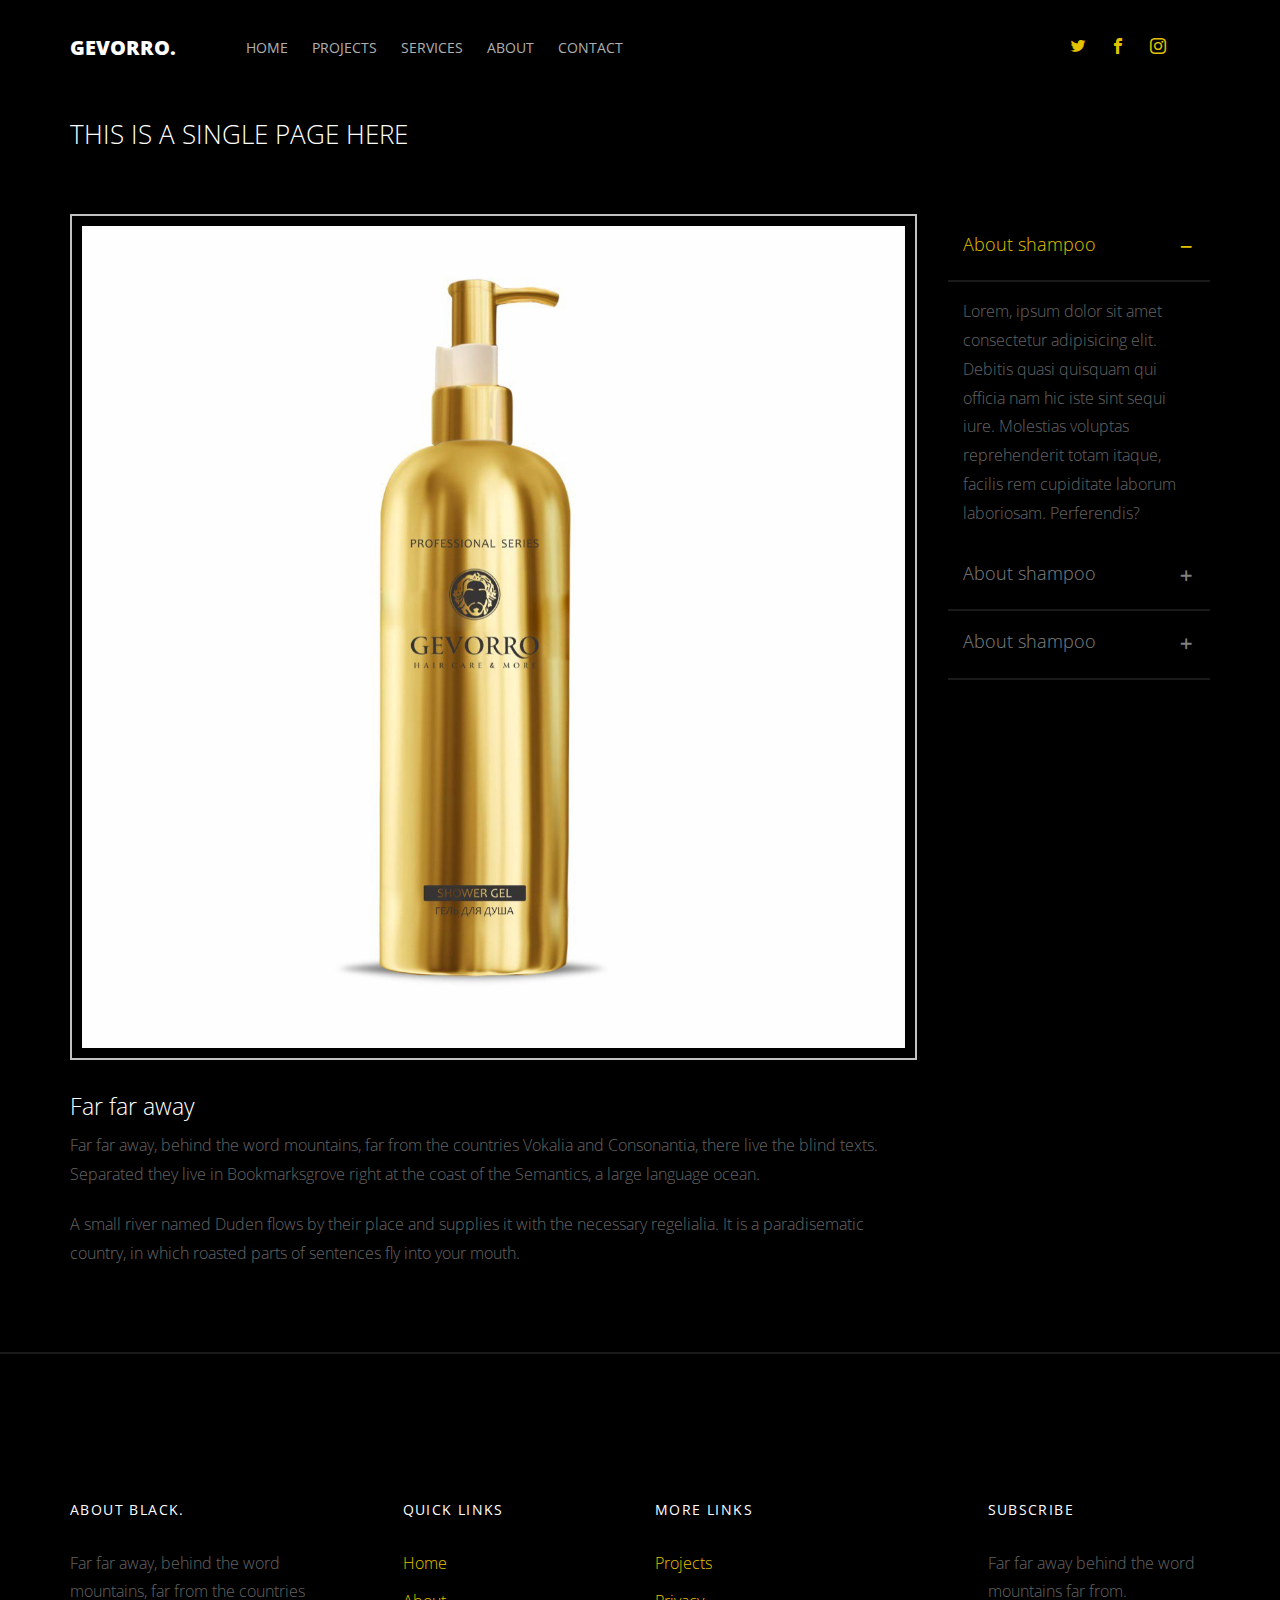
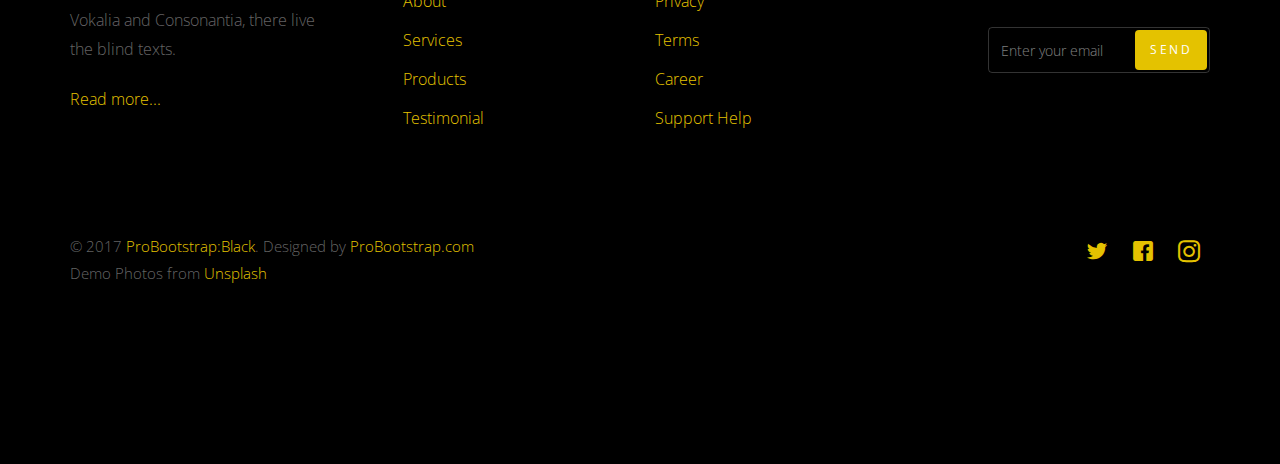
==== single-page.html @ d479a98a "Add files via upload" ====
<!DOCTYPE html>

<!-- 
  Theme Name: Black
  Theme URL: https://probootstrap.com/black-free-html5-multi-purpose-website-template
  Author: ProBootstrap.com
  Author URL: https://probootstrap.com
  License: Released for free under the Creative Commons Attribution 3.0 license (probootstrap.com/license)
-->
<html lang="en">
  <head>
    <meta charset="utf-8">
    <meta name="viewport" content="width=device-width, initial-scale=1">
    <title>ProBootstrap:Black &mdash; Free Bootstrap Theme, Free Responsive Bootstrap Website Template</title>
    <meta name="description" content="Free Bootstrap Theme by ProBootstrap.com">
    <meta name="keywords" content="free website templates, free bootstrap themes, free template, free bootstrap, free website template">
    
    <link href="https://fonts.googleapis.com/css?family=Open+Sans:300,400" rel="stylesheet">
    <link rel="stylesheet" href="css/styles-merged.css">
    <link rel="stylesheet" href="css/style.min.css">
    <link rel="stylesheet" href="css/custom.css">

    <!--[if lt IE 9]>
      <script src="js/vendor/html5shiv.min.js"></script>
      <script src="js/vendor/respond.min.js"></script>
    <![endif]-->
  </head>
  <body>

  <!-- START: header -->
  
  <div class="probootstrap-loader"></div>

  <header role="banner" class="probootstrap-header">
    <div class="container">
        <a href="index.html" class="probootstrap-logo">Gevorro<span>.</span></a>
        
        <a href="#" class="probootstrap-burger-menu visible-xs" ><i>Menu</i></a>
        <div class="mobile-menu-overlay"></div>

        <nav role="navigation" class="probootstrap-nav hidden-xs">
          <ul class="probootstrap-main-nav">
            <!-- <li><a href="index.html">Home</a></li> -->
            <li><a href="#">Home</a></li>
            <!-- <li><a href="projects.html">Projects</a></li> -->
            <li><a href="#">Projects</a></li>
            <!-- <li><a href="services.html">Services</a></li> -->
            <li><a href="#">Services</a></li>
            <!-- <li><a href="about.html">About</a></li> -->
            <li><a href="#">About</a></li>
            <!-- <li><a href="contact.html">Contact</a></li> -->
            <li><a href="#">Contact</a></li>
          </ul>
          <ul class="probootstrap-right-nav hidden-xs">
            <li><a href="#"><i class="icon-twitter"></i></a></li>
            <li><a href="#"><i class="icon-facebook2"></i></a></li>
            <li><a href="#"><i class="icon-instagram2"></i></a></li>
          </ul>
          <div class="extra-text visible-xs"> 
            <a href="#" class="probootstrap-burger-menu"><i>Menu</i></a>
            <h5>Address</h5>
            <p>Outlet Novaya Riga. Top gun</p>
            <h5>Connect</h5>
            <ul class="social-buttons">
              <li><a href="#"><i class="icon-twitter"></i></a></li>
              <li><a href="#"><i class="icon-facebook2"></i></a></li>
              <li><a href="#"><i class="icon-instagram2"></i></a></li>
            </ul>
          </div>
        </nav>
    </div>
  </header>
  <section class="page-title">
    <div class="container">
      <!-- <div class="row">
        <div class="col-md-12 section-heading"> -->
          <h1>This is a single page here</h1>
        <!-- </div>
      </div> -->
    </div>
  </section>

  <section class="probootstrap-section">
    <div class="container">
      <div class="row">
        <div class="col-md-9">
          <p><img src="img/product/new/photo_2022-08-31_17-01-20.jpg" alt="not loaded photo" class="img-responsive img-border"></p>
          <h2>Far far away</h2>
          <p>Far far away, behind the word mountains, far from the countries Vokalia and Consonantia, there live the blind texts. Separated they live in Bookmarksgrove right at the coast of the Semantics, a large language ocean.</p>

          <p>A small river named Duden flows by their place and supplies it with the necessary regelialia. It is a paradisematic country, in which roasted parts of sentences fly into your mouth.</p>


        </div>
        <div class="col-md-3">
          


          <div class="panel-group probootstrap-panel" id="accordion" role="tablist" aria-multiselectable="true">
            <div class="panel panel-default">
              <div class="panel-heading" role="tab" id="headingOne">
                <h4 class="panel-title">
                  <a role="button" data-toggle="collapse" data-parent="#accordion" href="#collapseOne" aria-expanded="true" aria-controls="collapseOne">

                    About shampoo
                  </a>
                </h4>
              </div>
              <div id="collapseOne" class="panel-collapse collapse in" role="tabpanel" aria-labelledby="headingOne">
                <div class="panel-body">
                  <p>Lorem, ipsum dolor sit amet consectetur adipisicing elit. Debitis quasi quisquam qui officia nam hic iste sint sequi iure. Molestias voluptas reprehenderit totam itaque, facilis rem cupiditate laborum laboriosam. Perferendis?</p>
                </div>
              </div>
            </div>
            <div class="panel panel-default">
              <div class="panel-heading" role="tab" id="headingTwo">
                <h4 class="panel-title">
                  <a class="collapsed" role="button" data-toggle="collapse" data-parent="#accordion" href="#collapseTwo" aria-expanded="false" aria-controls="collapseTwo">
                    About shampoo
                  </a>
                </h4>
              </div>
              <div id="collapseTwo" class="panel-collapse collapse" role="tabpanel" aria-labelledby="headingTwo">
                <div class="panel-body">
                  <p>Lorem ipsum dolor sit amet consectetur, adipisicing elit. Molestias expedita magnam, quibusdam suscipit quo maiores dicta culpa numquam dolore neque consequatur temporibus quas, repudiandae hic dolorum ducimus nam, reiciendis possimus.</p>
                  
                </div>
              </div>
            </div>
            <div class="panel panel-default">
              <div class="panel-heading" role="tab" id="headingThree">
                <h4 class="panel-title">
                  <a class="collapsed" role="button" data-toggle="collapse" data-parent="#accordion" href="#collapseThree" aria-expanded="false" aria-controls="collapseThree">
                    About shampoo
                  </a>
                </h4>
              </div>
              <div id="collapseThree" class="panel-collapse collapse" role="tabpanel" aria-labelledby="headingThree">
                <div class="panel-body">
                  <p>Lorem ipsum dolor sit amet consectetur, adipisicing elit. Nihil molestiae repellendus saepe enim minus temporibus repellat aspernatur, similique blanditiis, quibusdam tenetur aliquid distinctio magni eum. Consequatur enim a odio praesentium!</p>
                </div>
              </div>
            </div>
          </div>
          <!-- END panel-group -->
        </div>
      </div>
    </div>
  </section>
  
  


  <footer class="probootstrap-footer probootstrap-bg">
    <div class="container">
      <div class="row mb60">
        <div class="col-md-3">
          <div class="probootstrap-footer-widget">
            <h4 class="heading">About Black.</h4>
            <p>Far far away, behind the word mountains, far from the countries Vokalia and Consonantia, there live the blind texts. </p>
            <p><a href="#">Read more...</a></p>
          </div> 
        </div>
        <div class="col-md-3">
          <div class="probootstrap-footer-widget probootstrap-link-wrap">
            <h4 class="heading">Quick Links</h4>
            <ul class="stack-link">
              <li><a href="#">Home</a></li>
              <li><a href="#">About</a></li>
              <li><a href="#">Services</a></li>
              <li><a href="#">Products</a></li>
              <li><a href="#">Testimonial</a></li>
            </ul>
          </div>
        </div>
        <div class="col-md-3">
          <div class="probootstrap-footer-widget">
            <h4 class="heading">More Links</h4>
            <ul class="stack-link">
              <li><a href="#">Projects</a></li>
              <li><a href="#">Privacy</a></li>
              <li><a href="#">Terms</a></li>
              <li><a href="#">Career</a></li>
              <li><a href="#">Support Help</a></li>
            </ul>
          </div> 
        </div>
        <div class="col-md-3">
          <div class="probootstrap-footer-widget probootstrap-link-wrap">
            <h4 class="heading">Subscribe</h4>
            <p>Far far away behind the word mountains far from.</p>
            <form action="#">
              <div class="form-field">
                <input type="text" class="form-control" placeholder="Enter your email">
                <button class="btn btn-subscribe">Send</button>
              </div>
            </form>
          </div>
        </div>
      </div>
      <div class="row copyright">
        <div class="col-md-6">
          <div class="probootstrap-footer-widget">
            <p>&copy; 2017 <a href="#">ProBootstrap:Black</a>. Designed by <a href="#">ProBootstrap.com</a> <br> Demo Photos from <a href="https://unsplash.com/">Unsplash</a></p>
          </div>
        </div>
        <div class="col-md-6">
          <div class="probootstrap-footer-widget right">
            <ul class="probootstrap-social">
              <li><a href="#"><i class="icon-twitter"></i></a></li>
              <li><a href="#"><i class="icon-facebook"></i></a></li>
              <li><a href="#"><i class="icon-instagram2"></i></a></li>
            </ul>
          </div>
        </div>
      </div>
    </div>
  </footer>

  <div class="gototop js-top">
    <a href="#" class="js-gotop"><i class="icon-chevron-thin-up"></i></a>
  </div>
  

  <script src="js/scripts.min.js"></script>
  <script src="js/main.min.js"></script>
  <script src="js/custom.js"></script>

  </body>
</html>
---- css/style.min.css ----
/*!==============================
 * Theme Name: Haus
 * Theme URL: https://probootstrap.com/haus-free-real-estate-html5-website-template
 * Version: 1.0
 * Author: ProBootstrap.com
 * Author URL: https://probootstrap.com
 * License: Released for free under the Creative Commons Attribution 3.0 license (probootstrap.com/license)
 */.probootstrap-logo,body{font-family:"Open Sans",sans-serif}.btn,.probootstrap-footer-widget .heading{letter-spacing:.1em;text-transform:uppercase}@font-face{font-family:icomoon;src:url(../fonts/icomoon/icomoon.eot?1z9v6x);src:url(../fonts/icomoon/icomoon.eot?1z9v6x#iefix) format("embedded-opentype"),url(../fonts/icomoon/icomoon.ttf?1z9v6x) format("truetype"),url(../fonts/icomoon/icomoon.woff?1z9v6x) format("woff"),url(../fonts/icomoon/icomoon.svg?1z9v6x#icomoon) format("svg");font-weight:400;font-style:normal}html{overflow-x:hidden;font-size:1em}body{background:#000;font-size:16px;line-height:1.8;color:rgba(255,255,255,.4);font-weight:300}::selection{background:#000;color:#fff}::-moz-selection{background:#000;color:#fff}.page-title h1,.probootstrap-card .probootstrap-card-text .probootstrap-card-heading,.probootstrap-panel .panel .panel-title,.section-heading h2,.service .heading,.service.left-icon h3,h1,h2,h3,h4{margin:1.414em 0 .5em;line-height:1.2;font-weight:300;color:#fff}.page-title h1,h1{margin-top:0;font-size:1.602em}.section-heading h2,h2{font-size:1.424em}.probootstrap-card .probootstrap-card-text .probootstrap-card-heading,.service .heading,.service.left-icon h3,h3{font-size:1.266em}.probootstrap-panel .panel .panel-title,h4{font-size:1.125em}.font_small,small{font-size:.889em}figure,ol,p,ul{margin-bottom:1.3em}a{-webkit-transition:.3s all;transition:.3s all;color:rgb(228, 194, 0)}a:focus,a:hover{color:#f2f2f2;text-decoration:none!important}a.hover-reverse{color:#fff}a.hover-reverse:active,a.hover-reverse:focus,a.hover-reverse:hover{color:rgb(228, 194, 0);text-decoration:none}.probootstrap-header{padding-top:30px;padding-bottom:30px;width:100%;z-index:12;position:absolute;top:0}.probootstrap-logo{float:left;color:#fff;padding-left:0;font-size:20px;display:block;text-transform:uppercase;font-weight:900}.probootstrap-logo:active,.probootstrap-logo:focus,.probootstrap-logo:hover{color:#fff}@media screen and (max-width:768px){.probootstrap-logo{padding-left:0}}.probootstrap-nav{margin-left:60px;text-align:left;float:left;width:calc(100% - 200px);position:relative}.probootstrap-mobile-menu-active .probootstrap-nav{text-align:left;position:fixed;display:block!important;overflow-y:auto;top:0;right:0;bottom:0;z-index:1100;height:100vh;width:300px;background:#000;padding:40px;-webkit-transition:.3s all ease-out;transition:.3s all ease-out;-webkit-transform:translateX(300px);transform:translateX(300px)}.probootstrap-mobile-menu-active .probootstrap-nav .extra-text{display:block;float:left;clear:both;margin-top:30px;color:#fff}.probootstrap-mobile-menu-active .probootstrap-nav .extra-text .social-buttons{padding:0;margin:0 0 20px}.probootstrap-mobile-menu-active .probootstrap-nav .extra-text .social-buttons li{display:inline-block;zoom:1;padding:0;margin:0}.probootstrap-mobile-menu-active .probootstrap-nav .extra-text .social-buttons li a{color:#fff;padding:10px}.probootstrap-mobile-menu-active .probootstrap-nav .extra-text .social-buttons li:first-child a{padding-left:0}.probootstrap-mobile-menu-active .probootstrap-nav .extra-text h5{text-transform:uppercase;font-size:12px;font-weight:700;letter-spacing:.1em;color:rgba(255,255,255,.5)}.probootstrap-mobile-menu-active.show .probootstrap-nav{-webkit-transform:translateX(0);transform:translateX(0)}.probootstrap-main-nav{margin:0;padding:0}.probootstrap-mobile-menu-active .probootstrap-main-nav{float:left;margin-top:40px;width:100%}.probootstrap-main-nav li{margin:0;padding:0 10px;list-style:none;display:inline;font-size:18px}.probootstrap-mobile-menu-active .probootstrap-main-nav li{margin-bottom:10px;padding-left:0;padding-right:0;display:block}.probootstrap-main-nav li a{font-weight:400;text-transform:uppercase;padding:10px 0;color:rgba(255,255,255,.7);font-size:14px}.probootstrap-main-nav li a:hover,.probootstrap-mobile-menu-active .probootstrap-main-nav li a:hover,.probootstrap-mobile-menu-active.show .probootstrap-main-nav li a{color:#fff}.probootstrap-mobile-menu-active .probootstrap-main-nav li a{margin-bottom:10px;padding:5px 0;display:block;border-bottom:none!important}.probootstrap-main-nav li.probootstrap-cta{margin-left:20px}.probootstrap-main-nav li.probootstrap-cta a{border:2px solid #fff;padding-right:20px;padding-left:20px;border-radius:4px}.probootstrap-main-nav li.probootstrap-cta a:hover{background:#fff;color:rgb(228, 194, 0)}.probootstrap-mobile-menu-active .probootstrap-main-nav li.probootstrap-cta{margin-left:0;margin-top:20px}.probootstrap-mobile-menu-active .probootstrap-main-nav li.probootstrap-cta a{padding-top:2px;padding-bottom:2px}.probootstrap-main-nav li.active a{color:rgb(228, 194, 0)}.probootstrap-main-nav li.active a:hover{color:#fff}.probootstrap-mobile-menu-active .probootstrap-main-nav li.active a{color:rgb(228, 194, 0)}.mobile-menu-overlay{z-index:1099;position:fixed;top:0;bottom:0;left:0;right:0;width:100vw;height:100vh;background:rgba(0,0,0,.3);opacity:0;visibility:hidden;-webkit-transition:.3s all ease-out;transition:.3s all ease-out}.probootstrap-hover-overlay:before,.probootstrap-hover-overlay:hover:before,.probootstrap-mobile-menu-active.show .mobile-menu-overlay{opacity:1;visibility:visible}.probootstrap-header-social{position:absolute;top:34px;right:60px}.probootstrap-header-social li{display:inline;list-style:none;margin-left:5px}.probootstrap-header-social li a{color:#fff}.probootstrap-right-nav{position:absolute;top:3px;right:0;margin:0;padding:0}.probootstrap-right-nav li{padding:0;margin:0;display:inline-block;zoom:1;list-style:none}.probootstrap-right-nav li a{padding:0 10px}.probootstrap-burger-menu{display:inline-block;width:18px;height:18px;cursor:pointer;text-decoration:none}.probootstrap-burger-menu i{position:relative;display:inline-block;width:18px;height:2px;color:#fff;font:700 14px/.4 Helvetica,arial;text-transform:uppercase;text-indent:-55px;background:#fff;-webkit-transition:all .2s ease-out;transition:all .2s ease-out}.probootstrap-burger-menu i::after,.probootstrap-burger-menu i::before{content:'';width:18px;height:2px;background:#fff;position:absolute;left:0;-webkit-transition:all .2s ease-out;transition:all .2s ease-out}.probootstrap-burger-menu i::before{top:-7px}.probootstrap-burger-menu i::after{bottom:-7px}.probootstrap-burger-menu:hover i::before{top:-10px}.probootstrap-burger-menu:hover i::after{bottom:-10px}.probootstrap-burger-menu.active i{background:0 0}.probootstrap-burger-menu.active i::before{top:0;-webkit-transform:rotateZ(45deg);transform:rotateZ(45deg)}.probootstrap-burger-menu.active i::after{bottom:0;-webkit-transform:rotateZ(-45deg);transform:rotateZ(-45deg)}.probootstrap-mobile-menu-active.show .probootstrap-burger-menu i{color:#fff;background:#000}.probootstrap-mobile-menu-active.show .probootstrap-burger-menu i::after,.probootstrap-mobile-menu-active.show .probootstrap-burger-menu i::before{background:#fff}.probootstrap-burger-menu{position:absolute;top:30px;right:20px}.btn{border:none;border-radius:4px;-webkit-transition:.3s all ease-in;transition:.3s all ease-in;padding:10px}.btn.btn-sm{font-size:13px;padding:5px 20px}.btn.btn-lg{line-height:1.5;padding-top:20px;padding-bottom:20px}.btn.btn-primary{border:2px solid rgb(228, 194, 0);background:rgb(228, 194, 0);color:#fff}.btn.btn-primary:active,.btn.btn-primary:focus,.btn.btn-primary:hover{background:rgb(228, 194, 0);color:#fff;border:2px solid rgb(228, 194, 0)}.btn.btn-primary:active,.btn.btn-primary:focus{outline:0;border:2px solid rgb(228, 194, 0)}.btn.btn-ghost{background:0 0;border:2px solid rgb(228, 194, 0);color:rgb(228, 194, 0)}.btn.btn-ghost:hover{background:rgb(228, 194, 0);color:#fff;border:2px solid rgb(228, 194, 0)}.btn.btn-ghost:active,.btn.btn-ghost:focus{outline:0;background:0 0;color:rgb(228, 194, 0);border:2px solid rgb(228, 194, 0)}.btn.btn-ghost.btn-ghost-white{background:0 0;border:2px solid #fff;color:#fff}.btn.btn-ghost.btn-ghost-white:hover{background:#fff;color:rgb(228, 194, 0)}.btn.btn-ghost.btn-ghost-white:active,.btn.btn-ghost.btn-ghost-white:focus{outline:0;background:#fff;color:rgb(228, 194, 0);border:2px solid #fff}.btn.btn-black,.btn.btn-black:active,.btn.btn-black:focus,.btn.btn-black:hover{background:#000;border:1px solid #000;color:#fff}.btn.btn-black:active,.btn.btn-black:focus{outline:0}.probootstrap-section{padding:4em 0;position:relative;z-index:2}.probootstrap-section.probootstrap-section-sm{padding:3em 0}.probootstrap-section.probootstrap-border-top{border-top:1px solid rgba(0,0,0,.1)}.probootstrap-section.probootstrap-border-bottom{border-bottom:1px solid rgba(0,0,0,.1)}.probootstrap-section>.container.probootstrap-border-top{padding-top:50px;border-top:1px solid rgba(0,0,0,.1)}.probootstrap-cta,.probootstrap-footer{border-top:2px solid rgba(255,255,255,.1)}.probootstrap-section.probootstrap-section-colored,.probootstrap-section.probootstrap-section-dark{background:#ddf0f3;background:-webkit-gradient(linear,left top,right top,from(#ddf0f3),to(rgb(228, 194, 0)));background:linear-gradient(to right,#ddf0f3 0,rgb(228, 194, 0) 100%);filter:progid:DXImageTransform.Microsoft.gradient( startColorstr=$firstcolor, endColorstr=$secondcolor, GradientType=1 )}.probootstrap-section.probootstrap-section-colored .section-heading h2,.probootstrap-section.probootstrap-section-dark .section-heading h2{color:#fff}.probootstrap-section.probootstrap-section-colored .section-heading p,.probootstrap-section.probootstrap-section-dark .section-heading p{color:rgba(255,255,255,.6)}.probootstrap-section.probootstrap-section-colored .heading-with-icon,.probootstrap-section.probootstrap-section-colored .heading-with-icon i,.probootstrap-section.probootstrap-section-dark .heading-with-icon,.probootstrap-section.probootstrap-section-dark .heading-with-icon i{color:rgb(228, 194, 0)}.probootstrap-section.probootstrap-section-colored p,.probootstrap-section.probootstrap-section-dark .section-heading h2,.probootstrap-section.probootstrap-section-dark p{color:#fff}.probootstrap-section.probootstrap-section-dark{background:#222;color:#fff}.probootstrap-section.probootstrap-section-dark .section-heading p,.probootstrap-section.probootstrap-section-dark p{color:rgba(255,255,255,.6)}.probootstrap-section.probootstrap-section-lighter{background:#f7f7f7}@media screen and (max-width:768px){.probootstrap-section{padding:3em 0}}.probootstrap-section.probootstrap-bg{background-size:cover;background-repeat:no-repeat;background-attachment:fixed;padding:8em 0}.probootstrap-section.probootstrap-bg:before{position:absolute;content:"";background:rgba(0,0,0,.6);top:0;left:0;right:0;bottom:0;z-index:-1}.probootstrap-section.probootstrap-bg .heading{margin-top:0;margin-bottom:10px;color:#fff;font-family:"Open Sans",sans-serif;font-size:30px;line-height:30px}.probootstrap-cta :last-child,.probootstrap-panel .panel .panel-body :last-child{margin-bottom:0}.probootstrap-section.probootstrap-bg .sub-heading{font-size:20px;line-height:1.5;color:rgba(255,255,255,.7)}.probootstrap-section.probootstrap-bg .container{position:relative;z-index:2}.probootstrap-cta{border-bottom:2px solid rgba(255,255,255,.1);padding:50px 0;float:left;width:100%}.probootstrap-cta.border-bototm-none{border-bottom:none}.probootstrap-cta h2{margin-top:0;margin-bottom:0;text-transform:uppercase}.probootstrap-relative{position:relative}.probootstrap-owl-navigation{margin:0;padding:0}.probootstrap-owl-navigation.absolute{position:absolute;top:2px}@media screen and (max-width:768px){.probootstrap-owl-navigation.absolute{position:relative;margin-bottom:40px}}.probootstrap-owl-navigation.absolute.right{right:10px}.probootstrap-owl-navigation.absolute.left{left:0}.probootstrap-owl-navigation li{display:inline-block;list-style:none;margin:0;padding:0}.probootstrap-owl-navigation li a{font-size:30px;padding:0;color:#ccc}.probootstrap-owl-navigation li a:hover{color:#333}.probootstrap-footer-widget{float:left;width:100%;margin-bottom:30px}.probootstrap-footer-widget .heading{font-size:14px;margin-bottom:30px;font-weight:400}.probootstrap-footer-widget.right{text-align:right}.probootstrap-footer{padding:5em 0}@media screen and (max-width:768px){.probootstrap-footer-widget.right{text-align:left}.probootstrap-footer{padding:3em 0}}.probootstrap-footer.probootstrap-bg{background-size:cover;background-repeat:no-repeat;background-attachment:fixed;padding:8em 0;position:relative}.probootstrap-footer.probootstrap-bg a{text-decoration:none;color:rgb(228, 194, 0)}.probootstrap-footer.probootstrap-bg a:hover{color:#fff;text-decoration:underline}.probootstrap-card .probootstrap-card-text .probootstrap-footer.probootstrap-bg .probootstrap-card-heading,.probootstrap-footer.probootstrap-bg .probootstrap-card .probootstrap-card-text .probootstrap-card-heading,.probootstrap-footer.probootstrap-bg .probootstrap-panel .panel .panel-title,.probootstrap-footer.probootstrap-bg .service .heading,.probootstrap-footer.probootstrap-bg h2,.probootstrap-footer.probootstrap-bg h3,.probootstrap-footer.probootstrap-bg h4,.probootstrap-panel .panel .probootstrap-footer.probootstrap-bg .panel-title,.service .probootstrap-footer.probootstrap-bg .heading{color:#fff}.probootstrap-footer.probootstrap-bg:before{position:absolute;content:"";background:rgba(0,0,0,.9);top:0;left:0;right:0;bottom:0;z-index:1}.probootstrap-footer>.container{position:relative;z-index:2}.probootstrap-footer form .form-control{border:1px solid rgba(255,255,255,.2);background:0 0;-webkit-box-shadow:none;box-shadow:none;height:46px;color:#fff;-webkit-transition:.3s all ease-in;transition:.3s all ease-in}.probootstrap-footer form .form-control:active,.probootstrap-footer form .form-control:focus{outline:0;border:1px solid #fff}.probootstrap-footer form .form-control::-webkit-input-placeholder{color:rgba(255,255,255,.5)}.probootstrap-footer form .form-control::-moz-placeholder{color:rgba(255,255,255,.5)}.probootstrap-footer form .form-control:-ms-input-placeholder{color:rgba(255,255,255,.5)}.probootstrap-footer form .form-control:-moz-placeholder{color:rgba(255,255,255,.5)}.probootstrap-footer form .form-field{position:relative}.probootstrap-footer form .btn.btn-subscribe{height:40px;line-height:0;font-size:12px;font-weight:400;text-transform:uppercase;letter-spacing:.2em;border-radius:4px;border:none;position:absolute;top:3px;right:3px;padding-left:15px;padding-right:15px;background:rgb(228, 194, 0);color:#fff}.probootstrap-footer form .btn.btn-subscribe:active,.probootstrap-footer form .btn.btn-subscribe:focus,.probootstrap-footer form .btn.btn-subscribe:hover{color:#000;background:#fff}.probootstrap-footer .copyright p{font-size:15px}.probootstrap-link-wrap{padding-left:40px}@media screen and (max-width:970px){.probootstrap-link-wrap{padding-left:0}}.stack-link{padding:0;margin:0;display:block}.stack-link li{list-style:none;padding:0;margin:0 0 10px}.stack-link small{font-size:12px;color:rgba(255,255,255,.2)}.stack-link a:hover small{color:#fff}.section-heading{margin-bottom:50px}.section-heading h2{font-weight:300;text-transform:uppercase;font-family:"Open Sans",sans-serif}.lead{font-size:1.125em;line-height:1.65}figure{margin-bottom:30px}figure figcaption{margin-top:20px;display:block;color:rgba(255,255,255,.3);font-size:14px;font-style:italic;-webkit-transition:.3s all ease;transition:.3s all ease}figure:focus figcaption,figure:hover figcaption{color:rgba(255,255,255,.9)}.img-border{border:2px solid rgb(194, 194, 194);padding:10px}.probootstrap-panel .panel{background:0 0;border:none;margin-bottom:0!important;margin-top:0!important}.probootstrap-panel .panel .panel-title{margin:0!important;padding:0!important}.probootstrap-panel .panel .panel-heading{background:0 0;border-bottom:2px solid rgba(255,255,255,.1)}.probootstrap-panel .panel .panel-heading a{padding-top:10px!important;padding-bottom:15px!important;display:block;color:rgba(255,255,255,.5);position:relative}.probootstrap-panel .panel .panel-heading a:after,.probootstrap-panel .panel .panel-heading a[aria-expanded=true]:after{font-family:icomoon;font-weight:400;text-transform:none;line-height:1;position:absolute;top:50%;right:0;speak:none;font-style:normal;font-variant:normal;-webkit-font-smoothing:antialiased;-moz-osx-font-smoothing:grayscale}.probootstrap-panel .panel .panel-heading a:after{content:"\e9f7";-webkit-transform:translateY(-50%);transform:translateY(-50%)}.probootstrap-panel .panel .panel-heading a:hover{color:#fff}.probootstrap-panel .panel .panel-heading a[aria-expanded=true]{color:rgb(228, 194, 0)}.probootstrap-panel .panel .panel-heading a[aria-expanded=true]:after{content:"\e9e3";-webkit-transform:translateY(-50%);transform:translateY(-50%)}.probootstrap-panel .panel .panel-body{border:none!important}.probootstrap-video{position:relative}.probootstrap-video .probootstrap-video-play{position:absolute;top:0;left:0;right:0;bottom:0;z-index:10}.probootstrap-video .probootstrap-video-play i{position:absolute;top:50%;left:50%;font-size:40px;color:rgba(255,255,255,.4);-webkit-transform:translateX(-50%) translateY(-50%);transform:translateX(-50%) translateY(-50%);-webkit-transition:.3s all ease;transition:.3s all ease}.probootstrap-card.probootstrap-listing .probootstrap-card-media,.slides-text{position:relative}.probootstrap-video .probootstrap-video-play:hover i{color:#fff}.probootstrap-video .probootstrap-video-play:active,.probootstrap-video .probootstrap-video-play:focus{outline:0}.slides-text{z-index:99;padding-top:350px;max-width:600px;margin:0 auto}.slides-text h2{font-weight:100;font-size:50px;color:#fff;text-transform:uppercase}@media screen and (max-width:768px){.slides-text h2{font-size:30px}}.slides-text p{font-size:18px}@media screen and (max-width:768px){.slides-text p{font-size:16px}.slides-text{padding-top:150px}}.probootstrap-card{margin-bottom:30px;float:left;width:100%}.probootstrap-card .probootstrap-card-media.icon{font-size:30px}.probootstrap-card .probootstrap-card-media.svg-sm .svg{height:80px;margin-bottom:0}.probootstrap-card .probootstrap-card-media.colored .svg{fill:rgb(228, 194, 0)}.probootstrap-card .probootstrap-card-text{padding:20px}.probootstrap-card .probootstrap-card-text .probootstrap-card-heading{margin-top:0;margin-bottom:20px}.probootstrap-card .probootstrap-card-text p:last-child{margin-bottom:0}.probootstrap-card.probootstrap-listing{margin-bottom:20px;background:#fff;float:left;width:100%;-webkit-transition:.3s all ease-in-out;transition:.3s all ease-in-out;position:relative;top:0}.probootstrap-card.probootstrap-listing .probootstrap-card-media .probootstrap-love{width:40px;height:40px;line-height:40px;border-radius:50%;text-align:center;position:absolute;bottom:-20px;right:15px;background:#fff;-webkit-transition:.3s all ease-in;transition:.3s all ease-in;display:inline-block;zoom:1;-webkit-box-shadow:0 6px 8px -6px rgba(0,0,0,.1);box-shadow:0 6px 8px -6px rgba(0,0,0,.1)}.probootstrap-card.probootstrap-listing .probootstrap-card-media .probootstrap-love:focus,.probootstrap-card.probootstrap-listing .probootstrap-card-media .probootstrap-love:hover{-webkit-box-shadow:0 2px 8px -6px rgba(0,0,0,.7);box-shadow:0 2px 8px -6px rgba(0,0,0,.7);background:rgb(228, 194, 0);color:#fff}.probootstrap-card.probootstrap-listing .probootstrap-card-media .probootstrap-love.active{-webkit-box-shadow:0 6px 8px -6px rgba(0,0,0,.1);box-shadow:0 6px 8px -6px rgba(0,0,0,.1);background:rgb(228, 194, 0);color:#fff}.probootstrap-card.probootstrap-listing .probootstrap-card-text .probootstrap-listing-location{display:table;margin-bottom:20px}.probootstrap-card.probootstrap-listing .probootstrap-card-text .probootstrap-listing-location i,.probootstrap-card.probootstrap-listing .probootstrap-card-text .probootstrap-listing-location span{display:table-cell;vertical-align:top}.probootstrap-card.probootstrap-listing .probootstrap-card-text .probootstrap-listing-location i{position:relative;top:2px;width:25px}.probootstrap-card.probootstrap-listing .probootstrap-card-text .probootstrap-listing-location span{font-weight:400;font-size:14px;color:#bdbdbd}.probootstrap-card.probootstrap-listing .probootstrap-card-text .probootstrap-listing-category{margin-bottom:5px}.probootstrap-card.probootstrap-listing .probootstrap-card-text .probootstrap-listing-category span{display:inline-block;zoom:1;padding:2px 10px;border-radius:4px;color:#fff;text-transform:uppercase;font-size:10px}.probootstrap-card.probootstrap-listing .probootstrap-card-text .probootstrap-listing-category.for-sale span{background:rgb(228, 194, 0)}.probootstrap-card.probootstrap-listing .probootstrap-card-text .probootstrap-listing-category.for-rent span{background:#EE5A5A}.probootstrap-card.probootstrap-listing .probootstrap-card-text .probootstrap-listing-price{font-size:16px;color:#bdbdbd}.probootstrap-card.probootstrap-listing .probootstrap-card-text .probootstrap-listing-price strong{font-size:30px;font-weight:300;color:rgb(228, 194, 0)}.probootstrap-card.probootstrap-listing .probootstrap-card-extra{float:left;background:#fff;width:100%;border-top:1px solid #f0f0f0}.probootstrap-card.probootstrap-listing .probootstrap-card-extra ul{padding:0 20px;margin:0}.probootstrap-card.probootstrap-listing .probootstrap-card-extra ul li{width:25%;float:left;padding:10px 0;margin:0;list-style:none;font-size:12px;color:#000}.probootstrap-card.probootstrap-listing .probootstrap-card-extra ul li span{display:block;color:#bdbdbd}.probootstrap-card.probootstrap-listing:focus,.probootstrap-card.probootstrap-listing:hover{top:-20px;-webkit-box-shadow:0 6px 68px -6px rgba(0,0,0,.2);box-shadow:0 6px 68px -6px rgba(0,0,0,.2)}.probootstrap-card.probootstrap-person{margin-bottom:30px;padding:15px;border:2px solid rgba(255,255,255,.1)}.probootstrap-card.probootstrap-person h2{color:#fff!important}.probootstrap-card.probootstrap-person .probootstrap-card-media{padding-top:30px}.probootstrap-card.probootstrap-person .probootstrap-card-media img{height:200px;margin:0 auto;border-radius:50%}.probootstrap-card.probootstrap-person small{color:rgba(255,255,255,.3);font-weight:400}.page-title{margin-top:120px;margin-bottom:50px;text-align:left;float:left;width:100%}.page-title h1{text-transform:uppercase;color:#fff;font-weight:300}.probootstrap-home-search{padding:30px;background:rgba(0,0,0,.85);margin-top:300px;color:#fff;text-align:center;float:left;width:100%;border-radius:4px;-webkit-box-shadow:0 6px 68px -6px rgba(0,0,0,.7);box-shadow:0 6px 68px -6px rgba(0,0,0,.7)}@media screen and (max-width:768px){.probootstrap-card.probootstrap-listing:focus,.probootstrap-card.probootstrap-listing:hover{top:0}.probootstrap-home-search{margin-top:100px}}.probootstrap-home-search form{float:left;width:100%;margin-bottom:20px}.probootstrap-home-search a{color:rgba(255,255,255,.7);text-decoration:underline}.probootstrap-home-search a:hover{color:#fff}.probootstrap-home-search .heading{font-size:24px;color:#fff;margin-top:0;margin-bottom:10px;font-weight:300}.probootstrap-home-search .probootstrap-field-group .probootstrap-fields{width:calc(100% - 200px);text-align:left;float:left}@media screen and (max-width:768px){.probootstrap-home-search .probootstrap-field-group .probootstrap-fields{width:100%}}.probootstrap-home-search .probootstrap-field-group .probootstrap-fields input,.probootstrap-home-search .probootstrap-field-group .probootstrap-fields select{border-radius:0;-webkit-appearance:none;-moz-appearance:none;appearance:none;height:50px;font-size:16px;-webkit-box-shadow:none;box-shadow:none;border:none;width:100%}.probootstrap-home-search .probootstrap-field-group .probootstrap-fields input:active,.probootstrap-home-search .probootstrap-field-group .probootstrap-fields input:focus,.probootstrap-home-search .probootstrap-field-group .probootstrap-fields select:active,.probootstrap-home-search .probootstrap-field-group .probootstrap-fields select:focus{-webkit-box-shadow:none;box-shadow:none;outline:0!important}.probootstrap-home-search .probootstrap-field-group .probootstrap-fields .search-category,.probootstrap-home-search .probootstrap-field-group .probootstrap-fields .search-field{position:relative}.probootstrap-home-search .probootstrap-field-group .probootstrap-fields .search-category i,.probootstrap-home-search .probootstrap-field-group .probootstrap-fields .search-field i{position:absolute;color:rgba(0,0,0,.3);top:50%;-webkit-transform:translateY(-50%);transform:translateY(-50%)}.probootstrap-home-search .probootstrap-field-group .probootstrap-fields .search-field{float:left;width:60%}@media screen and (max-width:768px){.probootstrap-home-search .probootstrap-field-group .probootstrap-fields .search-field{width:100%;border-bottom:1px solid #f1f1f1}}.probootstrap-home-search .probootstrap-field-group .probootstrap-fields .search-field i{left:10px}.probootstrap-home-search .probootstrap-field-group .probootstrap-fields .search-field input{padding-left:40px}.probootstrap-home-search .probootstrap-field-group .probootstrap-fields .search-category{width:40%;float:left;position:relative}@media screen and (max-width:768px){.probootstrap-home-search .probootstrap-field-group .probootstrap-fields .search-category{width:100%}}.probootstrap-home-search .probootstrap-field-group .probootstrap-fields .search-category i{right:10px}.probootstrap-home-search .probootstrap-field-group .probootstrap-fields .search-category:before{content:"";position:absolute;top:7px;bottom:7px;left:0;width:1px;background:rgba(0,0,0,.1)}#map,.probootstrap-cart a,.t2{position:relative}.probootstrap-home-search .probootstrap-field-group .btn{border-radius:0;height:50px;width:200px;float:right;padding:0}.t2{top:2px}.image-popup{margin-bottom:30px;float:left;width:100%}#map{width:100%;height:500px}@media screen and (max-width:768px){.probootstrap-home-search .probootstrap-field-group .btn{width:100%}#map{height:200px}}.probootstrap-cart a .number{letter-spacing:0;position:absolute;top:0;left:10px;display:inline-block;width:25px;font-size:12px;height:25px;margin-top:-5px;line-height:25px;text-align:center;border-radius:50%;background:rgb(228, 194, 0);color:#fff}.media-item,.product-item{-webkit-box-shadow:0 6px 68px -6px rgba(0,0,0,.09);box-shadow:0 6px 68px -6px rgba(0,0,0,.09);background:#fff;margin-bottom:30px;border-radius:7px;overflow:hidden}.media-item .text p:last-child,.media-item figure,.product-item .text p:last-child,.product-item figure{margin-bottom:0}.media-item .text,.product-item .text{padding:20px}.media-item .text .heading,.product-item .text .heading{font-size:20px;margin-top:0;line-height:1.4}.probootstrap-half{display:-webkit-box;display:-ms-flexbox;display:flex;-ms-flex-wrap:wrap;flex-wrap:wrap}.probootstrap-half .image-wrap,.probootstrap-half .text{width:50%}.probootstrap-half .image-wrap{overflow:hidden}@media screen and (max-width:1000px){.probootstrap-half .image-wrap,.probootstrap-half .text{width:100%}.probootstrap-half .image-wrap{height:400px;width:100%}}.probootstrap-half .image{width:100%;height:100%;background-size:cover;background-position:center center;background-repeat:no-repeat;-webkit-transition:.8s all ease-in-out;transition:.8s all ease-in-out;background-color:rgb(228, 194, 0)}.probootstrap-half .text{padding:100px;background:#222}.probootstrap-half .text .subtitle{color:rgba(255,255,255,.2)}.probootstrap-card .probootstrap-card-text .probootstrap-half .text .probootstrap-card-heading,.probootstrap-half .text .probootstrap-card .probootstrap-card-text .probootstrap-card-heading,.probootstrap-half .text .probootstrap-panel .panel .panel-title,.probootstrap-half .text .service .heading,.probootstrap-half .text h2,.probootstrap-half .text h3,.probootstrap-half .text h4,.probootstrap-half .text h5,.probootstrap-panel .panel .probootstrap-half .text .panel-title,.service .probootstrap-half .text .heading{color:#fff}.probootstrap-card .probootstrap-card-text .probootstrap-half .text .probootstrap-card-heading,.probootstrap-half .text .probootstrap-card .probootstrap-card-text .probootstrap-card-heading,.probootstrap-half .text .service .heading,.probootstrap-half .text h3,.service .probootstrap-half .text .heading{line-height:30px;font-size:30px;margin-bottom:30px}@media screen and (max-width:768px){.probootstrap-card .probootstrap-card-text .probootstrap-half .text .probootstrap-card-heading,.probootstrap-half .text .probootstrap-card .probootstrap-card-text .probootstrap-card-heading,.probootstrap-half .text .service .heading,.probootstrap-half .text h3,.service .probootstrap-half .text .heading{font-size:24px;line-height:24px}}.probootstrap-half .text p{color:rgba(255,255,255,.5);line-height:1.5}.probootstrap-half.reverse{position:relative}.probootstrap-half.reverse .image-wrap{position:absolute;right:0;top:0;height:100%}@media screen and (max-width:1000px){.probootstrap-half .text{width:100%;padding:30px 15px;float:left}.probootstrap-half.reverse .image-wrap{position:relative;height:400px}}.probootstrap-half .btn-ghost-white{border-color:rgba(255,255,255,.2)!important}.probootstrap-half .btn-ghost-white:active,.probootstrap-half .btn-ghost-white:focus,.probootstrap-half .btn-ghost-white:hover{background:0 0!important;color:#fff!important;border-color:rgb(228, 194, 0)!important}.probootstrap-half .service-item{position:relative;width:100%;float:left;margin-bottom:30px}.probootstrap-half .service-item .number{font-weight:700;font-size:100px;left:0;margin-left:-50px;top:0;color:rgba(255,255,255,.05);z-index:1;line-height:100px;position:absolute}.probootstrap-hover-overlay{position:relative;display:block;overflow:hidden;-webkit-transition:.7s all ease-out;transition:.7s all ease-out;margin-bottom:10px}.probootstrap-hover-overlay img{position:relative;z-index:1;-webkit-transition:.3s all ease-out;transition:.3s all ease-out}.probootstrap-hover-overlay:before{-webkit-transition:.3s all ease-out;transition:.3s all ease-out;content:"";top:0;left:0;right:0;bottom:0;position:absolute;background:rgba(0,0,0,.5);z-index:2}.probootstrap-hover-overlay .probootstrap-text-overlay{text-align:center;position:absolute;z-index:20;left:50%;top:50%;-webkit-transition:.4s all ease-out;transition:.4s all ease-out;opacity:1;visibility:visible;-webkit-transform:translateX(-50%) translateY(-50%);transform:translateX(-50%) translateY(-50%)}.probootstrap-card .probootstrap-card-text .probootstrap-hover-overlay .probootstrap-text-overlay .probootstrap-card-heading,.probootstrap-hover-overlay .probootstrap-text-overlay .probootstrap-card .probootstrap-card-text .probootstrap-card-heading,.probootstrap-hover-overlay .probootstrap-text-overlay .service .heading,.probootstrap-hover-overlay .probootstrap-text-overlay h3,.service .probootstrap-hover-overlay .probootstrap-text-overlay .heading{color:#fff;margin-bottom:0;margin-top:0}.probootstrap-hover-overlay .probootstrap-text-overlay p{color:rgba(255,255,255,.8);font-size:12px}.probootstrap-hover-overlay .probootstrap-text-overlay p:last-child{margin-bottom:0}.probootstrap-hover-overlay:hover img{-webkit-transform:scale(1.1);transform:scale(1.1)}.probootstrap-block-image{margin-bottom:40px;float:left;width:100%}.probootstrap-block-image figure{width:200px;margin:0 auto}.probootstrap-block-image figure img{max-width:100%;border-radius:50%}.probootstrap-block-image .probootstrap-panel .panel .panel-title,.probootstrap-block-image h4,.probootstrap-panel .panel .probootstrap-block-image .panel-title{font-size:20px;text-transform:uppercase}.probootstrap-social{padding:0;margin:0}.probootstrap-social li{display:inline;padding:0;margin:0;list-style:none}.probootstrap-social li a{padding:10px;font-size:22px}.probootstrap-social li a:hover{text-decoration:none!important}.probootstrap-social li:first-child>a{padding-left:0}.service{margin-bottom:30px;float:left;width:100%;padding:20px;border-radius:0;-webkit-box-shadow:0 6px 68px -6px rgba(0,0,0,.09);box-shadow:0 6px 68px -6px rgba(0,0,0,.09)}.service .icon{position:relative;display:block;margin:0 auto;text-align:center}.service .icon i{position:absolute;top:50%;left:50%;-webkit-transform:translateX(-50%) translateY(-50%);transform:translateX(-50%) translateY(-50%);font-size:30px;color:#fff}.service .heading{color:#fff!important}.service p:last-child{margin-bottom:0}.service.left-icon{padding:0;border:none;margin-bottom:50px!important;display:table}.service.left-icon .icon,.service.left-icon .text{display:table-cell;vertical-align:top!important}.service.left-icon .icon{height:10px!important;width:90px;position:relative;top:0;border:none}.service.left-icon .icon i{font-size:40px;position:absolute;top:20px}.service.left-icon .text{display:table-cell}.probootstrap-card .probootstrap-card-text .service.left-icon .probootstrap-card-heading,.service.left-icon .heading,.service.left-icon .probootstrap-card .probootstrap-card-text .probootstrap-card-heading,.service.left-icon h3{margin-top:0;margin-bottom:10px}.service.left-icon p:last-child{margin-bottom:0}.service.hover_service{-webkit-transition:.3s all;transition:.3s all}.service.hover_service:focus,.service.hover_service:hover{-webkit-box-shadow:0 2px 20px 0 rgba(0,0,0,.1);box-shadow:0 2px 20px 0 rgba(0,0,0,.1);border:1px solid transparent}.probootstrap-form{margin-bottom:50px}.probootstrap-form.probootstrap-form-box{background:#fff;padding:60px;-webkit-box-shadow:18px 17px 104px -24px rgba(0,0,0,.1);box-shadow:18px 17px 104px -24px rgba(0,0,0,.1)}@media screen and (max-width:768px){.probootstrap-form.probootstrap-form-box{padding:20px}}.probootstrap-form .form-note-link{font-weight:400}.probootstrap-form .form-note-link a,.probootstrap-form .form-note-link a:active,.probootstrap-form .form-note-link a:focus,.probootstrap-form .form-note-link a:hover{color:rgba(255,255,255,.4)}.probootstrap-form label{font-weight:400;font-size:14px;text-transform:uppercase}.probootstrap-form .form-control{height:46px;-webkit-box-shadow:none;box-shadow:none;font-size:16px;-webkit-appearance:none;-moz-appearance:none;appearance:none;border-radius:4px;border:2px solid rgba(255,255,255,.1);background:0 0;color:#fff;-webkit-transition:.3s all ease-out;transition:.3s all ease-out}.probootstrap-form .form-control:active,.probootstrap-form .form-control:focus{-webkit-box-shadow:none;box-shadow:none;border-color:rgb(228, 194, 0)}.probootstrap-form textarea.form-control{height:inherit;resize:vertical}.probootstrap-animate{opacity:0;visibility:hidden}.probootstrap-contact-info,.with-icon{padding:0;margin:0 0 30px;color:rgba(255,255,255,.4)}.probootstrap-contact-info li,.with-icon li{padding:0;margin:20px 0 15px;list-style:none;line-height:24px;display:table}.probootstrap-contact-info li>i,.probootstrap-contact-info li>span,.with-icon li>i,.with-icon li>span{vertical-align:top;display:table-cell}.probootstrap-contact-info li>i,.with-icon li>i{font-size:20px;position:relative;top:4px;width:30px}.with-icon li i{top:4px;font-size:15px}.with-icon.colored i{color:rgb(228, 194, 0)}.probootstrap-section-heading .sub-heading{font-size:14px;text-transform:uppercase;letter-spacing:.2em;margin-top:0}.probootstrap-section-heading .heading{margin-top:0}.row.heading h2{font-size:28px}.flexslider,.flexslider .slides>li,.flexslider2,.flexslider2 .slides>li,.slider-height{height:800px;overflow:hidden}@media screen and (max-width:480px){.flexslider,.flexslider .slides>li,.flexslider2,.flexslider2 .slides>li,.slider-height{height:inherit;height:500px}.flexslider .flex-direction-nav,.flexslider2 .flex-direction-nav{display:none}}.flexslider,.flexslider2{position:relative;z-index:2;background:0 0;border:none;margin:0;border-radius:0;color:rgba(255,255,255,.7)}.flexslider .overlay,.flexslider2 .overlay{position:absolute;top:0;left:0;bottom:0;right:0;z-index:3;background:rgba(0,0,0,.5)}.flexslider.page-inner,.flexslider.page-inner .slides>li,.flexslider2.page-inner,.flexslider2.page-inner .slides>li{height:400px}.flexslider .btn,.flexslider2 .btn{padding:15px 30px}.flexslider .probootstrap-heading,.flexslider2 .probootstrap-heading{color:#fff;font-weight:300;font-size:170px;line-height:60px;font-family:"Open Sans",sans-serif;text-transform:uppercase}@media screen and (max-width:768px){.flexslider .probootstrap-heading,.flexslider2 .probootstrap-heading{font-size:90px;line-height:70px}}.flexslider .probootstrap-heading a,.flexslider2 .probootstrap-heading a{color:rgba(255,255,255,.8);border-bottom:2px solid rgba(255,255,255,.2)}.flexslider .probootstrap-heading a:hover,.flexslider2 .probootstrap-heading a:hover{border-bottom:2px solid #fff}.flexslider .probootstrap-sub-wrap,.flexslider2 .probootstrap-sub-wrap{max-width:600px;text-align:left;font-size:20px;line-height:1.5}.flexslider .probootstrap-sub-wrap a,.flexslider2 .probootstrap-sub-wrap a{color:rgba(255,255,255,.8);border-bottom:2px solid rgba(255,255,255,.2)}.flexslider .probootstrap-sub-wrap a:hover,.flexslider2 .probootstrap-sub-wrap a:hover{border-bottom:2px solid #fff}.flexslider .text-center .probootstrap-sub-wrap,.flexslider2 .text-center .probootstrap-sub-wrap{margin:0 auto;text-align:center}.flexslider .slides>li,.flexslider2 .slides>li{background-size:cover;background-position:center center;background-repeat:none}.flexslider .slides>li.overlay:before,.flexslider2 .slides>li.overlay:before{content:"";background:rgba(255,255,255,.5);position:absolute;top:0;left:0;right:0;bottom:0}.flexslider .slides>li.overlay2:before,.flexslider2 .slides>li.overlay2:before{content:"";background:rgba(0,0,0,.8);position:absolute;top:0;left:0;right:0;bottom:0}.flexslider .flex-control-paging,.flexslider2 .flex-control-paging{position:absolute;bottom:30px;z-index:20}.flexslider .flex-direction-nav a,.flexslider2 .flex-direction-nav a{text-decoration:none;display:block;width:30px;height:30px;position:absolute;top:50%;-webkit-transform:translateY(-50%);transform:translateY(-50%);z-index:50;overflow:hidden;opacity:0;cursor:pointer;-webkit-transition:all .3s ease-in-out;transition:all .3s ease-in-out;border:2px solid rgba(255,255,255,.9);border-radius:50%;padding:30px}.flexslider .flex-direction-nav a:active,.flexslider .flex-direction-nav a:focus,.flexslider .flex-direction-nav a:hover,.flexslider2 .flex-direction-nav a:active,.flexslider2 .flex-direction-nav a:focus,.flexslider2 .flex-direction-nav a:hover{outline:0}.flexslider .flex-direction-nav a:before,.flexslider2 .flex-direction-nav a:before{font-family:icomoon;speak:none;font-style:normal;font-weight:400;font-variant:normal;text-transform:none;line-height:1;-webkit-font-smoothing:antialiased;-moz-osx-font-smoothing:grayscale;position:absolute;content:"\e929";-webkit-transition:.3s all;transition:.3s all;font-size:30px;display:inline-block;color:#fff;left:50%;top:50%;-webkit-transform:translate(-50%,-50%);transform:translate(-50%,-50%)}.flexslider .flex-direction-nav a.flex-next:before,.flexslider2 .flex-direction-nav a.flex-next:before{content:"\e92a";left:50%;top:50%;-webkit-transform:translate(-50%,-50%);transform:translate(-50%,-50%)}.flex-direction-nav .flex-prev{left:50px}.flex-direction-nav .flex-next{right:50px;text-align:right}.flexslider:hover .flex-direction-nav .flex-prev{opacity:.7;left:60px}.flexslider:hover .flex-direction-nav .flex-next:hover,.flexslider:hover .flex-direction-nav .flex-prev:hover{opacity:1;background:rgba(255,255,255,.3)}.flexslider:hover .flex-direction-nav .flex-next{opacity:.7;right:60px}.gototop,.owl-carousel .owl-controls .owl-nav .owl-next,.owl-carousel-posts .owl-controls .owl-nav .owl-next{right:20px}.flex-control-paging li a{width:10px;height:10px;display:block;background:rgba(255,255,255,.2);cursor:pointer;text-indent:-9999px;-webkit-box-shadow:none;-o-box-shadow:none;box-shadow:none;border-radius:50%;-webkit-transition:.3s all;transition:.3s all;border:2px solid transparent}.flex-control-paging li a:hover{background:#333;background:rgba(255,255,255,.8)}.flex-control-paging li a.flex-active{background:0 0;cursor:default;border:2px solid #fff}.owl-carousel{margin-bottom:100px}.owl-carousel.border-rounded .item{border:1px solid rgba(0,0,0,.1);border-radius:4px;overflow:hidden}.owl-carousel .owl-controls,.owl-carousel-posts .owl-controls{margin-top:0}.owl-carousel .owl-controls .owl-nav .owl-next,.owl-carousel .owl-controls .owl-nav .owl-prev,.owl-carousel-posts .owl-controls .owl-nav .owl-next,.owl-carousel-posts .owl-controls .owl-nav .owl-prev{top:50%;-webkit-transform:translateY(-50%);transform:translateY(-50%);z-index:9999;position:absolute;-webkit-transition:.2s all;transition:.2s all}.owl-carousel-posts .owl-controls .owl-nav .owl-next,.owl-carousel-posts .owl-controls .owl-nav .owl-prev{top:24%}.owl-carousel .owl-controls .owl-nav .owl-prev,.owl-carousel-posts .owl-controls .owl-nav .owl-prev{left:20px}.owl-carousel-fullwidth .owl-controls .owl-nav .owl-next i,.owl-carousel-fullwidth .owl-controls .owl-nav .owl-next:hover i,.owl-carousel-fullwidth .owl-controls .owl-nav .owl-prev i,.owl-carousel-fullwidth .owl-controls .owl-nav .owl-prev:hover i,.owl-carousel-posts .owl-controls .owl-nav .owl-next i,.owl-carousel-posts .owl-controls .owl-nav .owl-next:hover i,.owl-carousel-posts .owl-controls .owl-nav .owl-prev i,.owl-carousel-posts .owl-controls .owl-nav .owl-prev:hover i{color:#000}.owl-carousel-fullwidth.fh5co-light-arrow .owl-controls .owl-nav .owl-next i,.owl-carousel-fullwidth.fh5co-light-arrow .owl-controls .owl-nav .owl-next:hover i,.owl-carousel-fullwidth.fh5co-light-arrow .owl-controls .owl-nav .owl-prev i,.owl-carousel-fullwidth.fh5co-light-arrow .owl-controls .owl-nav .owl-prev:hover i{color:#fff}@media screen and (max-width:768px){.owl-theme .owl-controls .owl-nav{display:none}}.owl-theme .owl-controls .owl-nav [class*=owl-]{background:0 0!important}.owl-theme .owl-controls .owl-nav [class*=owl-] i{font-size:24px;background:rgba(0,0,0,.7)!important;padding:12px;-webkit-transition:.5s all;transition:.5s all}.owl-theme .owl-controls .owl-nav [class*=owl-]:focus i,.owl-theme .owl-controls .owl-nav [class*=owl-]:hover i{background:rgba(0,0,0,.7)!important}.owl-theme .owl-dots{position:absolute;bottom:-30px;width:100%;text-align:center}.owl-carousel-fullwidth.owl-theme .owl-dots,.owl-work.owl-theme .owl-dots{bottom:-30px;margin-bottom:-2.5em}.owl-theme .owl-dots .owl-dot span{width:8px;height:8px;background:rgba(0,0,0,.2);-webkit-transition:.2s all;transition:.2s all;border:2px solid transparent}.owl-theme .owl-dots .owl-dot span:hover{background:0 0;border:2px solid rgba(0,0,0,.2)}.owl-theme .owl-dots .owl-dot.active span,.owl-theme .owl-dots .owl-dot:hover span{background:0 0;border:2px solid #000}.probootstrap-testimony-wrap{max-width:700px;margin:0 auto;display:table}@media screen and (max-width:980px){.probootstrap-testimony-wrap{display:block;text-align:center!important}}.probootstrap-testimony-wrap blockquote,.probootstrap-testimony-wrap figure{display:table-cell;vertical-align:top}@media screen and (max-width:980px){.probootstrap-testimony-wrap blockquote,.probootstrap-testimony-wrap figure{width:100%;display:block}}.probootstrap-testimony-wrap figure{width:120px;margin:0 auto 50px}.probootstrap-testimony-wrap figure img{border-radius:50%}@media screen and (max-width:980px){.probootstrap-testimony-wrap figure{width:100%}.probootstrap-testimony-wrap figure img{max-width:inherit;width:120px!important;margin:0 auto}}.probootstrap-testimony-wrap blockquote{padding-left:40px;border-left:none}.mfp-no-margins .mfp-container,.mfp-no-margins img.mfp-img{padding:0}.probootstrap-testimony-wrap .author{margin-top:50px;display:block;font-size:14px}.mfp-fade.mfp-bg{opacity:0;-webkit-transition:all .15s ease-out;transition:all .15s ease-out}.mfp-fade.mfp-bg.mfp-ready{opacity:.8}.mfp-fade.mfp-bg.mfp-removing{opacity:0}.mfp-fade.mfp-wrap .mfp-content{opacity:0;-webkit-transition:all .15s ease-out;transition:all .15s ease-out}.mfp-fade.mfp-wrap.mfp-ready .mfp-content{opacity:1}.mfp-fade.mfp-wrap.mfp-removing .mfp-content{opacity:0}.image-link{cursor:-webkit-zoom-in;cursor:zoom-in}.mfp-with-zoom .mfp-container,.mfp-with-zoom.mfp-bg{opacity:0;-webkit-backface-visibility:hidden;-webkit-transition:all .3s ease-out;transition:all .3s ease-out}.mfp-with-zoom.mfp-ready .mfp-container{opacity:1}.mfp-with-zoom.mfp-ready.mfp-bg{opacity:.8}.gototop,.mfp-with-zoom.mfp-removing .mfp-container,.mfp-with-zoom.mfp-removing.mfp-bg{opacity:0}.mfp-no-margins .mfp-figure:after{top:0;bottom:0}.mfp-title{text-align:center;padding:6px 0}.image-source-link{color:#DDD}.probootstrap-gutter0>div[class*=col-]{padding-right:0;padding-left:0}@media screen and (max-width:480px){.probootstrap-gutter0>div[class*=col-]{padding-right:0;padding-left:0}.probootstrap-gutter10>div[class*=col-]{padding-right:5px;padding-left:5px}}.probootstrap-gutter10>div[class*=col-]{padding-right:5px;padding-left:5px}.probootstrap-gutter40>div[class*=col-]{padding-right:20px;padding-left:20px}@media screen and (max-width:480px){.probootstrap-gutter40>div[class*=col-]{padding-right:15px;padding-left:15px}}.probootstrap-gutter60>div[class*=col-]{padding-right:30px;padding-left:30px}.mb0{margin-bottom:0!important}.mb10{margin-bottom:10px!important}.mb20{margin-bottom:20px!important}.mb30{margin-bottom:30px!important}.mb40{margin-bottom:40px!important}.mb50{margin-bottom:50px!important}.mb60{margin-bottom:60px!important}.mb70{margin-bottom:70px!important}.mb80{margin-bottom:80px!important}.mb90{margin-bottom:90px!important}.mb100{margin-bottom:100px!important}.mt0{margin-top:0!important}.mt10{margin-top:10px!important}.mt20{margin-top:20px!important}.mt30{margin-top:30px!important}.mt40{margin-top:40px!important}.mt50{margin-top:50px!important}.mt60{margin-top:60px!important}.mt70{margin-top:70px!important}.mt80{margin-top:80px!important}.mt90{margin-top:90px!important}.mt100{margin-top:100px!important}.pb0{padding-bottom:0!important}.probootstrap-black-color{color:#000!important}.probootstrap-white-color{color:#fff!important}.probootstrap-primary-color{color:rgb(228, 194, 0)!important}.probootstrap-secondary-color{color:#ddf0f3!important}@media screen and (max-width:768px){.img-sm-responsive,.img-xs-responsive{max-width:100%}}@media screen and (max-width:480px){.probootstrap-gutter60>div[class*=col-]{padding-right:15px;padding-left:15px}.col-xxs-12{float:none;width:100%}}.probootstrap-loader{position:fixed;left:0;top:0;width:100vw;height:100vh;z-index:9999;background:url(../img/preloader.gif) center no-repeat #fff}.gototop{position:fixed;bottom:-20px;z-index:9999999;visibility:hidden;-webkit-transition:.3s all;transition:.3s all}.gototop.active{opacity:1;visibility:visible;bottom:20px}.gototop a{width:50px;height:50px;display:table;background:rgba(0,0,0,.5);color:#fff;text-align:center;border-radius:4px}.gototop a i{height:50px;display:table-cell;vertical-align:middle}.gototop a:active,.gototop a:focus,.gototop a:hover{text-decoration:none;outline:0;background:rgba(0,0,0,.9)}
---- css/custom.css ----
/* Your custom css code goes here */
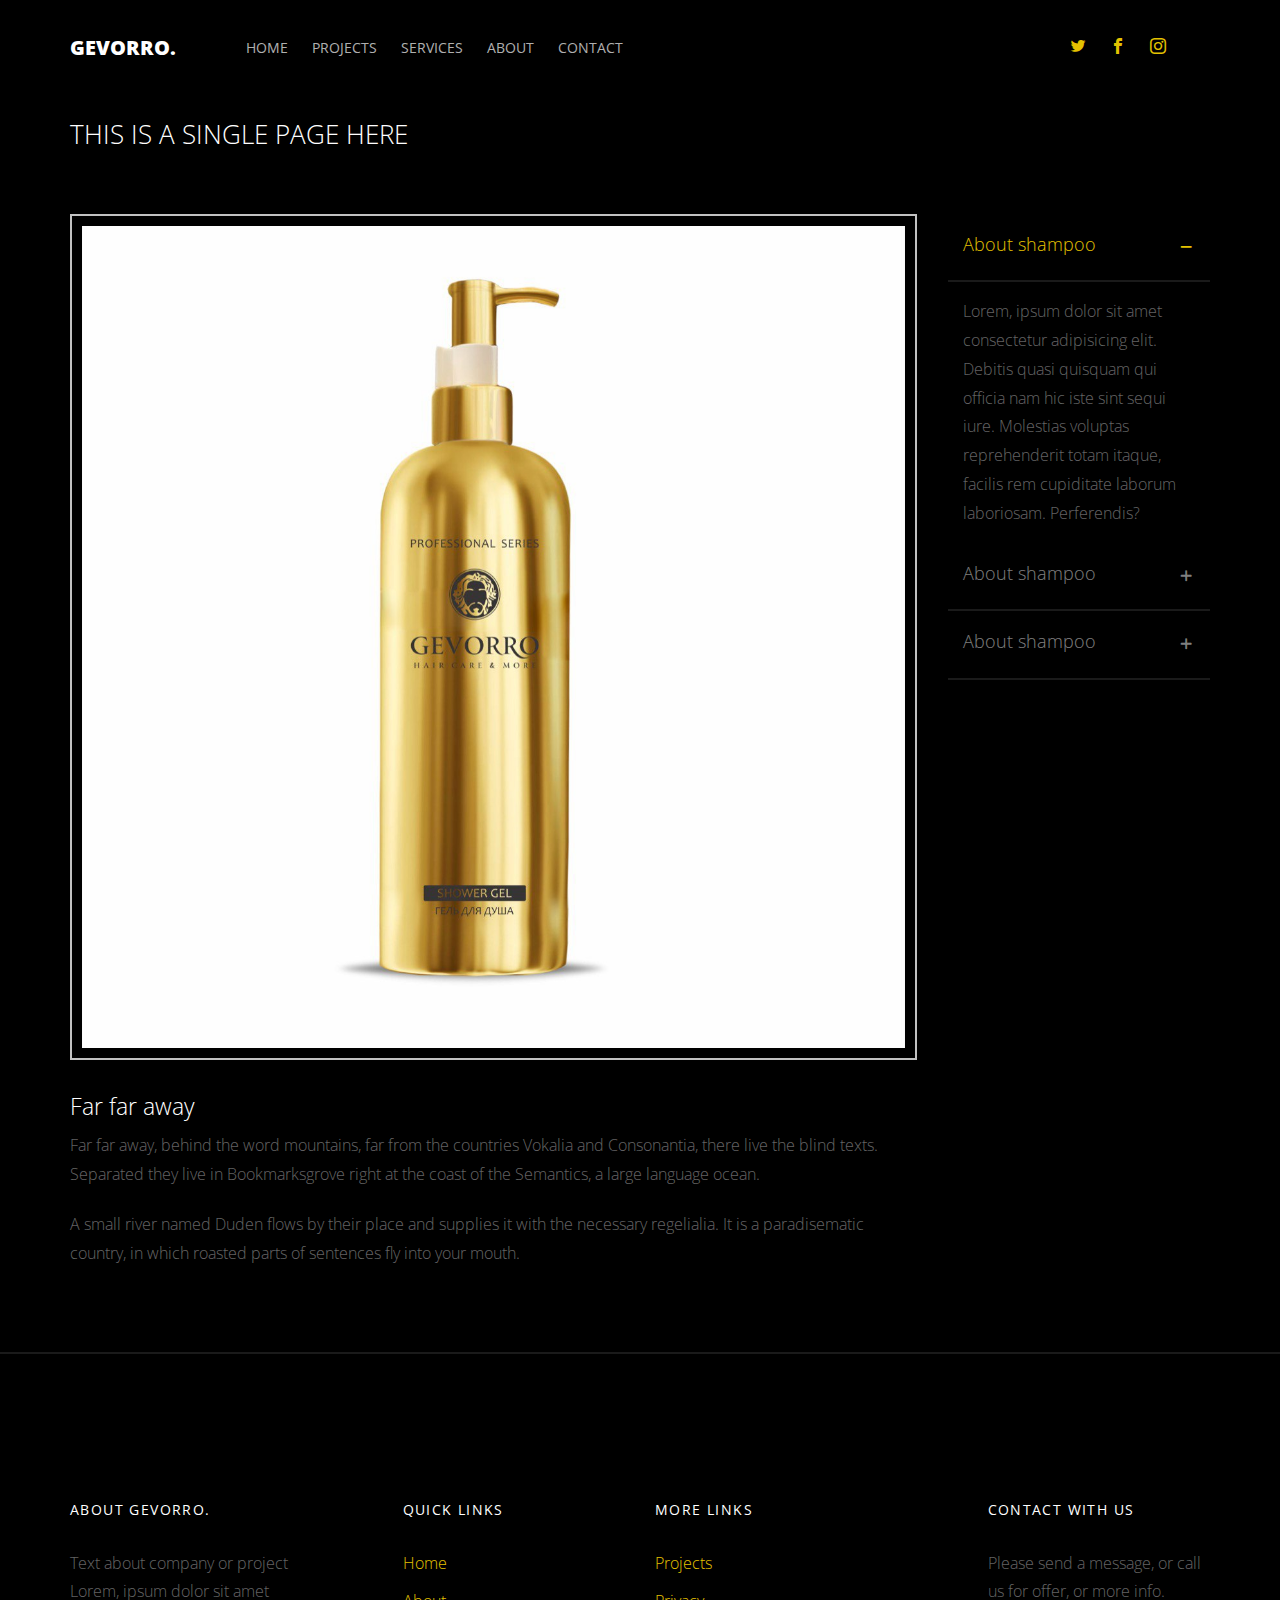
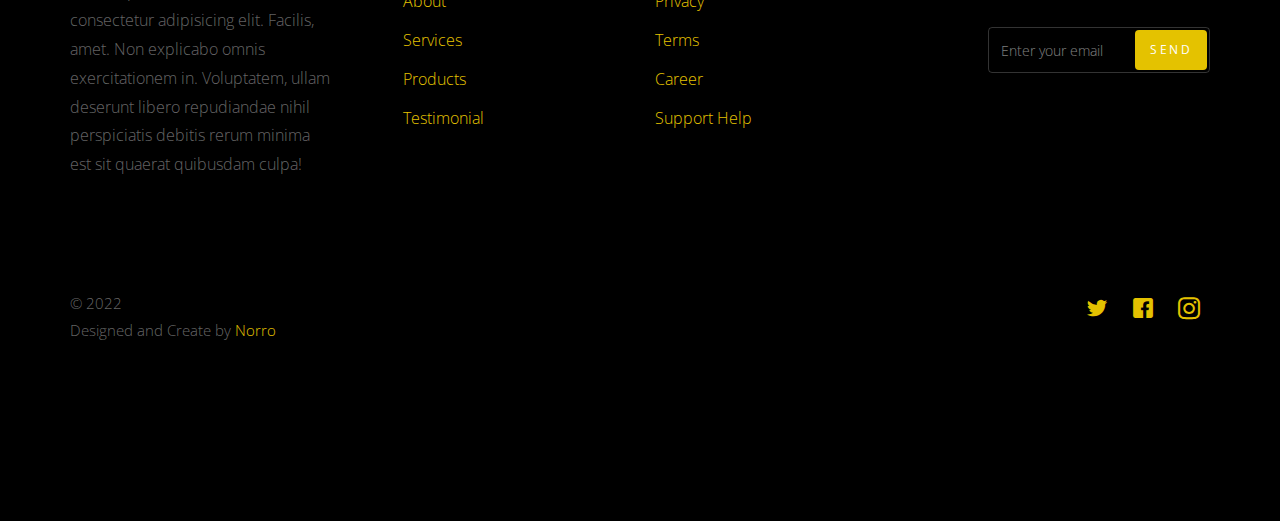
==== commit a4eaaac1: "Add files via upload" ====
--- a/single-page.html
+++ b/single-page.html
@@ -152,71 +152,90 @@
 
 
   <footer class="probootstrap-footer probootstrap-bg">
-    <div class="container">
-      <div class="row mb60">
-        <div class="col-md-3">
-          <div class="probootstrap-footer-widget">
-            <h4 class="heading">About Black.</h4>
-            <p>Far far away, behind the word mountains, far from the countries Vokalia and Consonantia, there live the blind texts. </p>
-            <p><a href="#">Read more...</a></p>
-          </div> 
-        </div>
-        <div class="col-md-3">
-          <div class="probootstrap-footer-widget probootstrap-link-wrap">
-            <h4 class="heading">Quick Links</h4>
-            <ul class="stack-link">
-              <li><a href="#">Home</a></li>
-              <li><a href="#">About</a></li>
-              <li><a href="#">Services</a></li>
-              <li><a href="#">Products</a></li>
-              <li><a href="#">Testimonial</a></li>
-            </ul>
-          </div>
-        </div>
-        <div class="col-md-3">
-          <div class="probootstrap-footer-widget">
-            <h4 class="heading">More Links</h4>
-            <ul class="stack-link">
-              <li><a href="#">Projects</a></li>
-              <li><a href="#">Privacy</a></li>
-              <li><a href="#">Terms</a></li>
-              <li><a href="#">Career</a></li>
-              <li><a href="#">Support Help</a></li>
-            </ul>
-          </div> 
-        </div>
-        <div class="col-md-3">
-          <div class="probootstrap-footer-widget probootstrap-link-wrap">
-            <h4 class="heading">Subscribe</h4>
-            <p>Far far away behind the word mountains far from.</p>
-            <form action="#">
-              <div class="form-field">
-                <input type="text" class="form-control" placeholder="Enter your email">
-                <button class="btn btn-subscribe">Send</button>
-              </div>
-            </form>
+      <div class="container">
+        <div class="row mb60">
+          <div class="col-md-3">
+            <div class="probootstrap-footer-widget">
+              <h4 class="heading">About Gevorro.</h4>
+              <p>
+                Text about company or project Lorem, ipsum dolor sit amet
+                consectetur adipisicing elit. Facilis, amet. Non explicabo omnis
+                exercitationem in. Voluptatem, ullam deserunt libero repudiandae
+                nihil perspiciatis debitis rerum minima est sit quaerat
+                quibusdam culpa!
+              </p>
+              <!-- <p><a href="#">Read more...</a></p> -->
+            </div>
+          </div>
+          <div class="col-md-3">
+            <div class="probootstrap-footer-widget probootstrap-link-wrap">
+              <h4 class="heading">Quick Links</h4>
+              <ul class="stack-link">
+                <li><a href="#">Home</a></li>
+                <li><a href="#">About</a></li>
+                <li><a href="#">Services</a></li>
+                <li><a href="#">Products</a></li>
+                <li><a href="#">Testimonial</a></li>
+              </ul>
+            </div>
+          </div>
+          <div class="col-md-3">
+            <div class="probootstrap-footer-widget">
+              <h4 class="heading">More Links</h4>
+              <ul class="stack-link">
+                <li><a href="#">Projects</a></li>
+                <li><a href="#">Privacy</a></li>
+                <li><a href="#">Terms</a></li>
+                <li><a href="#">Career</a></li>
+                <li><a href="#">Support Help</a></li>
+              </ul>
+            </div>
+          </div>
+          <div class="col-md-3">
+            <div class="probootstrap-footer-widget probootstrap-link-wrap">
+              <h4 class="heading">Contact with us</h4>
+              <p>Please send a message, or call us for offer, or more info. </p>
+              <form action="#">
+                <div class="form-field">
+                  <input
+                    type="text"
+                    class="form-control"
+                    placeholder="Enter your email"
+                  />
+                  <button class="btn btn-subscribe">Send</button>
+                </div>
+              </form>
+            </div>
+          </div>
+        </div>
+        <div class="row copyright">
+          <div class="col-md-6">
+            <div class="probootstrap-footer-widget">
+              <p>
+                &copy; 2022
+                <br />Designed and Create by
+                <a href="#">Norro</a> <br />
+              </p>
+            </div>
+          </div>
+          <div class="col-md-6">
+            <div class="probootstrap-footer-widget right">
+              <ul class="probootstrap-social">
+                <li>
+                  <a href="#"><i class="icon-twitter"></i></a>
+                </li>
+                <li>
+                  <a href="#"><i class="icon-facebook"></i></a>
+                </li>
+                <li>
+                  <a href="#"><i class="icon-instagram2"></i></a>
+                </li>
+              </ul>
+            </div>
           </div>
         </div>
       </div>
-      <div class="row copyright">
-        <div class="col-md-6">
-          <div class="probootstrap-footer-widget">
-            <p>&copy; 2017 <a href="#">ProBootstrap:Black</a>. Designed by <a href="#">ProBootstrap.com</a> <br> Demo Photos from <a href="https://unsplash.com/">Unsplash</a></p>
-          </div>
-        </div>
-        <div class="col-md-6">
-          <div class="probootstrap-footer-widget right">
-            <ul class="probootstrap-social">
-              <li><a href="#"><i class="icon-twitter"></i></a></li>
-              <li><a href="#"><i class="icon-facebook"></i></a></li>
-              <li><a href="#"><i class="icon-instagram2"></i></a></li>
-            </ul>
-          </div>
-        </div>
-      </div>
-    </div>
-  </footer>
-
+    </footer>
   <div class="gototop js-top">
     <a href="#" class="js-gotop"><i class="icon-chevron-thin-up"></i></a>
   </div>
